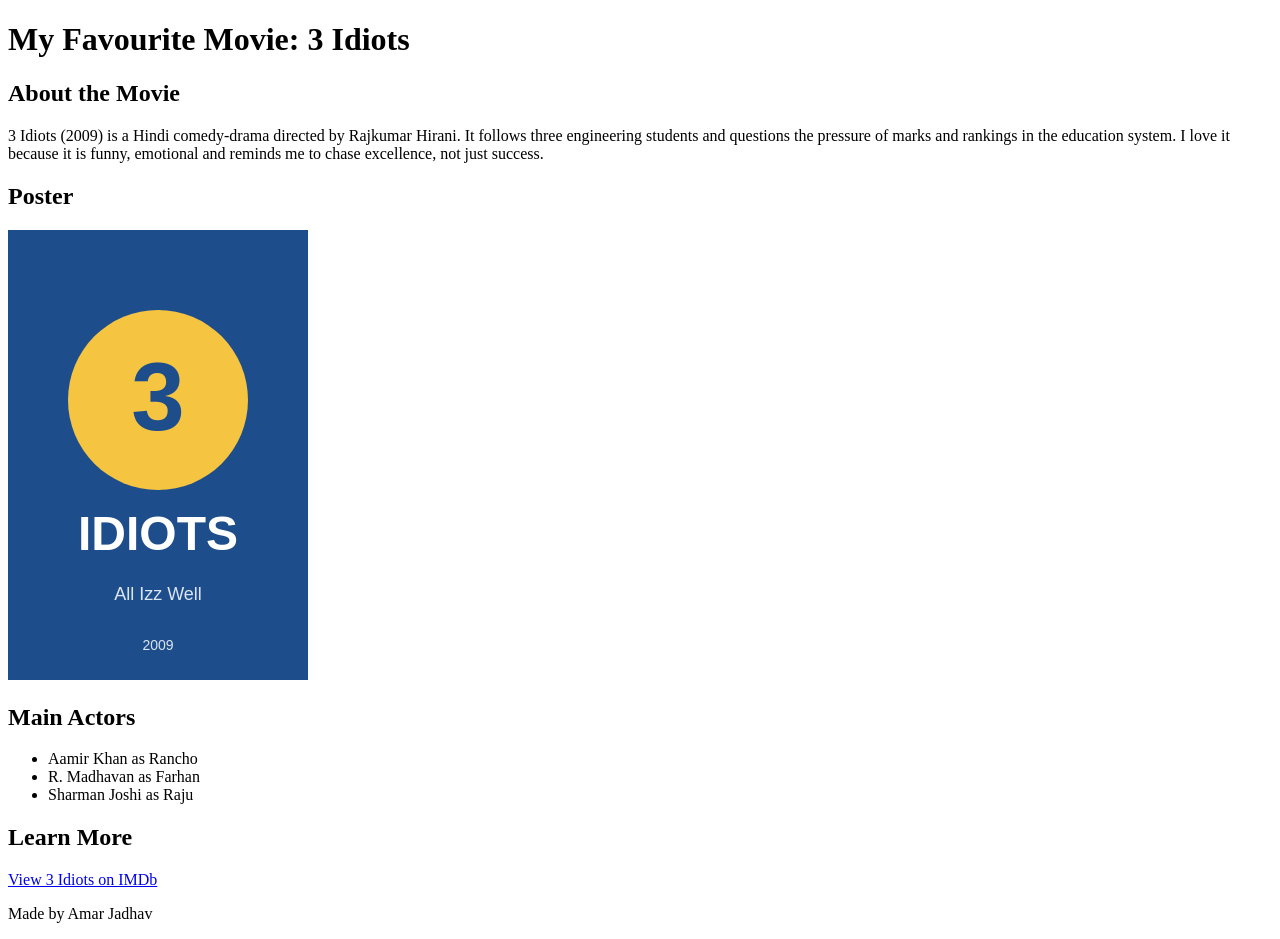
==== index.html @ d875a736 "Add favourite movie page with heading, paragraph, actors list, poster and IMDb link" ====
<!DOCTYPE html>
<html lang="en">
<head>
  <meta charset="UTF-8">
  <meta name="viewport" content="width=device-width, initial-scale=1.0">
  <title>My Favourite Movie - 3 Idiots</title>
</head>
<body>
  <header>
    <h1>My Favourite Movie: 3 Idiots</h1>
  </header>

  <main>
    <section>
      <h2>About the Movie</h2>
      <p>
        3 Idiots (2009) is a Hindi comedy-drama directed by Rajkumar Hirani.
        It follows three engineering students and questions the pressure of
        marks and rankings in the education system. I love it because it is
        funny, emotional and reminds me to chase excellence, not just success.
      </p>
    </section>

    <section>
      <h2>Poster</h2>
      <img src="images/poster.svg" alt="Poster of the movie 3 Idiots showing the title on a blue background" width="300" height="450">
    </section>

    <section>
      <h2>Main Actors</h2>
      <ul>
        <li>Aamir Khan as Rancho</li>
        <li>R. Madhavan as Farhan</li>
        <li>Sharman Joshi as Raju</li>
      </ul>
    </section>

    <section>
      <h2>Learn More</h2>
      <p>
        <a href="https://www.imdb.com/title/tt1187043/" target="_blank" rel="noopener noreferrer">
          View 3 Idiots on IMDb
        </a>
      </p>
    </section>
  </main>

  <footer>
    <p>Made by Amar Jadhav</p>
  </footer>
</body>
</html>
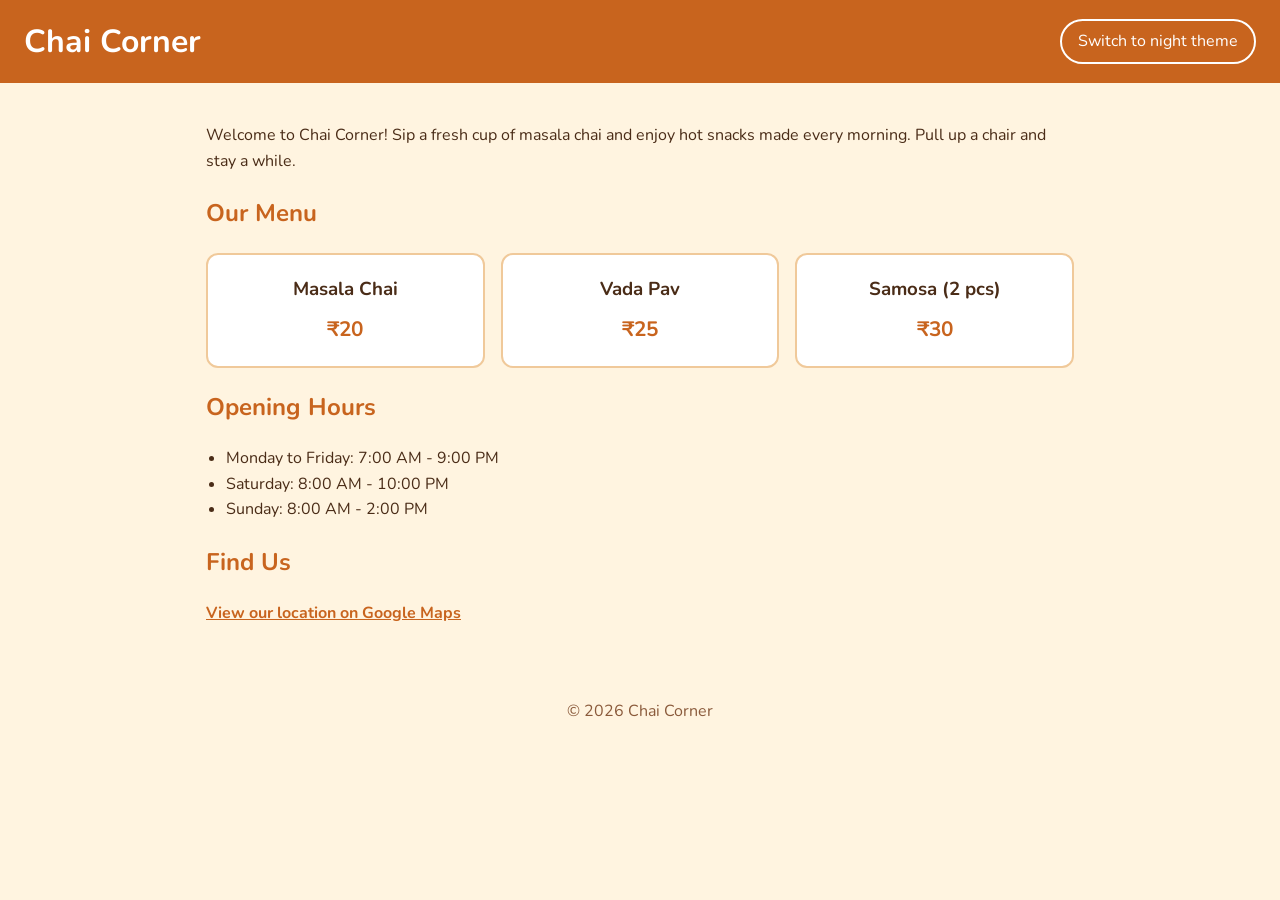
==== commit beb6ca8f: "Add cafe menu page structure with menu cards, hours and map link" ====
--- a/index.html
+++ b/index.html
@@ -3,50 +3,67 @@
 <head>
   <meta charset="UTF-8">
   <meta name="viewport" content="width=device-width, initial-scale=1.0">
-  <title>My Favourite Movie - 3 Idiots</title>
+  <title>Chai Corner - Menu</title>
+  <link rel="preconnect" href="https://fonts.googleapis.com">
+  <link rel="preconnect" href="https://fonts.gstatic.com" crossorigin>
+  <link href="https://fonts.googleapis.com/css2?family=Nunito:wght@400;700&display=swap" rel="stylesheet">
+  <link rel="stylesheet" href="style.css">
 </head>
 <body>
-  <header>
-    <h1>My Favourite Movie: 3 Idiots</h1>
+  <header class="site-header">
+    <h1>Chai Corner</h1>
+    <button id="theme-toggle" class="theme-toggle" type="button" aria-pressed="false">
+      Switch to night theme
+    </button>
   </header>
 
   <main>
-    <section>
-      <h2>About the Movie</h2>
+    <section class="welcome">
       <p>
-        3 Idiots (2009) is a Hindi comedy-drama directed by Rajkumar Hirani.
-        It follows three engineering students and questions the pressure of
-        marks and rankings in the education system. I love it because it is
-        funny, emotional and reminds me to chase excellence, not just success.
+        Welcome to Chai Corner! Sip a fresh cup of masala chai and enjoy
+        hot snacks made every morning. Pull up a chair and stay a while.
       </p>
     </section>
 
-    <section>
-      <h2>Poster</h2>
-      <img src="images/poster.svg" alt="Poster of the movie 3 Idiots showing the title on a blue background" width="300" height="450">
+    <section class="menu">
+      <h2>Our Menu</h2>
+      <div class="menu-cards">
+        <article class="menu-card">
+          <h3>Masala Chai</h3>
+          <p class="price">&#8377;20</p>
+        </article>
+        <article class="menu-card">
+          <h3>Vada Pav</h3>
+          <p class="price">&#8377;25</p>
+        </article>
+        <article class="menu-card">
+          <h3>Samosa (2 pcs)</h3>
+          <p class="price">&#8377;30</p>
+        </article>
+      </div>
     </section>
 
-    <section>
-      <h2>Main Actors</h2>
-      <ul>
-        <li>Aamir Khan as Rancho</li>
-        <li>R. Madhavan as Farhan</li>
-        <li>Sharman Joshi as Raju</li>
+    <section class="info">
+      <h2>Opening Hours</h2>
+      <ul class="hours">
+        <li>Monday to Friday: 7:00 AM - 9:00 PM</li>
+        <li>Saturday: 8:00 AM - 10:00 PM</li>
+        <li>Sunday: 8:00 AM - 2:00 PM</li>
       </ul>
-    </section>
 
-    <section>
-      <h2>Learn More</h2>
+      <h2>Find Us</h2>
       <p>
-        <a href="https://www.imdb.com/title/tt1187043/" target="_blank" rel="noopener noreferrer">
-          View 3 Idiots on IMDb
+        <a href="https://www.google.com/maps/search/?api=1&amp;query=FC+Road+Pune" target="_blank" rel="noopener noreferrer">
+          View our location on Google Maps
         </a>
       </p>
     </section>
   </main>
 
-  <footer>
-    <p>Made by Amar Jadhav</p>
+  <footer class="site-footer">
+    <p>&copy; 2026 Chai Corner</p>
   </footer>
+
+  <script src="script.js"></script>
 </body>
 </html>
--- a/style.css
+++ b/style.css
@@ -0,0 +1,114 @@
+/* Day theme colours (default) */
+:root {
+  --bg: #fff4e0;
+  --surface: #ffffff;
+  --text: #4a2c17;
+  --accent: #c8641e;
+  --muted: #8a5a3b;
+  --border: #f0c99a;
+}
+
+/* Night theme colours, applied when body has the "night" class */
+body.night {
+  --bg: #2b1d14;
+  --surface: #3d2a1d;
+  --text: #fbeee0;
+  --accent: #f4a259;
+  --muted: #e0c3a6;
+  --border: #5c4130;
+}
+
+* {
+  box-sizing: border-box;
+}
+
+body {
+  margin: 0;
+  font-family: "Nunito", "Segoe UI", Arial, sans-serif;
+  background-color: var(--bg);
+  color: var(--text);
+  line-height: 1.6;
+  transition: background-color 0.3s, color 0.3s;
+}
+
+.site-header {
+  display: flex;
+  justify-content: space-between;
+  align-items: center;
+  flex-wrap: wrap;
+  gap: 12px;
+  padding: 16px 24px;
+  background-color: var(--accent);
+  color: #ffffff;
+}
+
+.site-header h1 {
+  margin: 0;
+}
+
+.theme-toggle {
+  padding: 8px 16px;
+  border: 2px solid #ffffff;
+  border-radius: 999px;
+  background: transparent;
+  color: #ffffff;
+  font: inherit;
+  cursor: pointer;
+}
+
+.theme-toggle:hover {
+  background-color: rgba(255, 255, 255, 0.2);
+}
+
+main {
+  max-width: 900px;
+  margin: 0 auto;
+  padding: 24px 16px;
+}
+
+h2 {
+  color: var(--accent);
+}
+
+/* Three menu cards side by side using flexbox */
+.menu-cards {
+  display: flex;
+  justify-content: space-between;
+  flex-wrap: wrap;
+  gap: 16px;
+}
+
+.menu-card {
+  flex: 1 1 200px;
+  padding: 20px;
+  background-color: var(--surface);
+  border: 2px solid var(--border);
+  border-radius: 12px;
+  text-align: center;
+}
+
+.menu-card h3 {
+  margin: 0 0 8px;
+}
+
+.price {
+  margin: 0;
+  font-size: 1.3rem;
+  font-weight: 700;
+  color: var(--accent);
+}
+
+.hours {
+  padding-left: 20px;
+}
+
+a {
+  color: var(--accent);
+  font-weight: 700;
+}
+
+.site-footer {
+  padding: 16px;
+  text-align: center;
+  color: var(--muted);
+}
